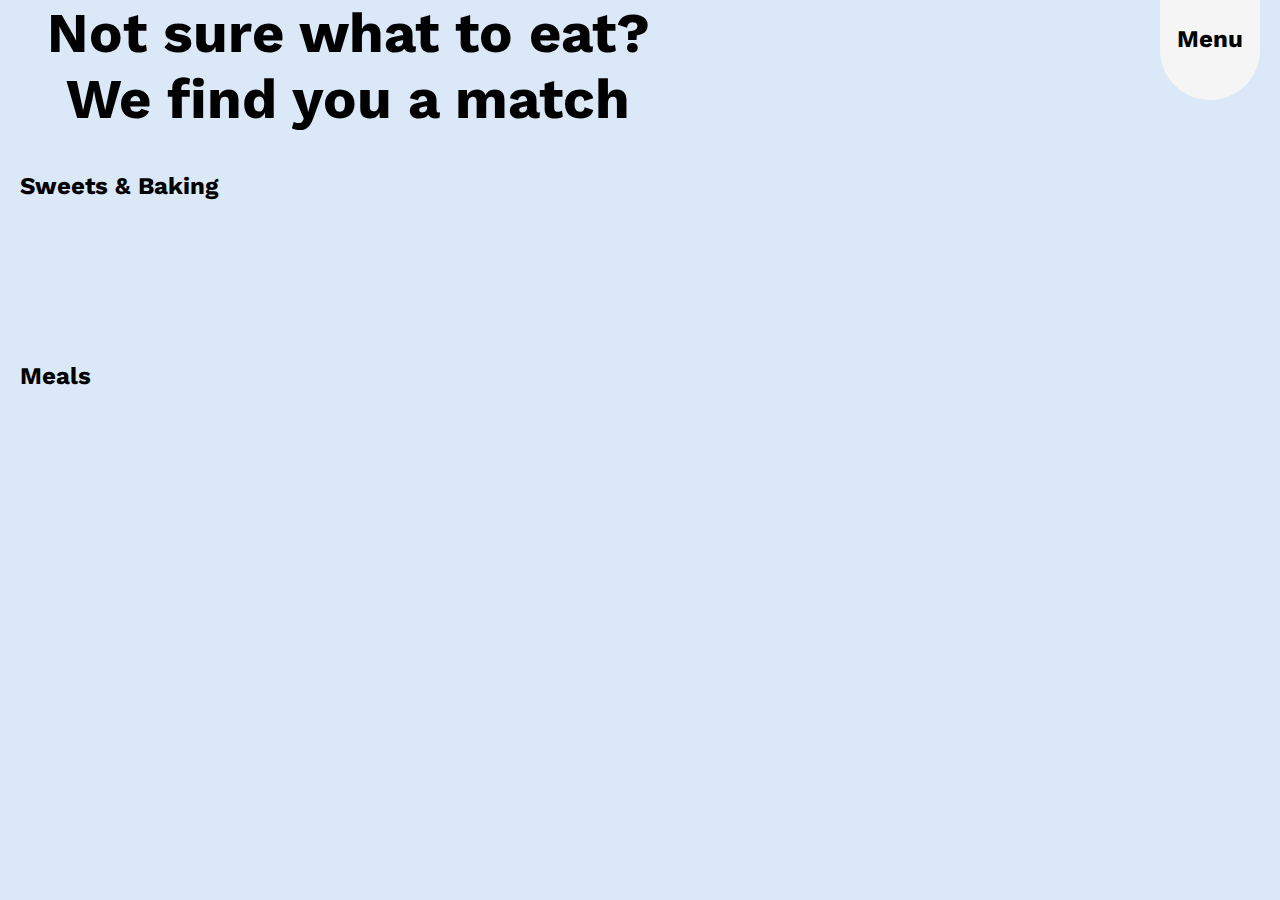
==== index.html @ 5f44358e "set up" ====
<!DOCTYPE html>
<html lang="en">

<head>
    <meta charset="UTF-8">
    <meta name="viewport" content="width=device-width, initial-scale=1.0">
    <meta http-equiv="X-UA-Compatible" content="ie=edge">
    <link
        href="https://fonts.googleapis.com/css2?family=Work+Sans:wght@100;200;300;400;500;600;700;800;900&display=swap"
        rel="stylesheet">
    <link rel="stylesheet" href="style.css">
    <title>Food Finder</title>
</head>

<body>
    <main id="frontpage-main">

        <div id="full-menu" class="overlay">
            <a href="javascript:void(0)" class="closebtn" onclick="closeNav()">&times;</a>
            <div class="overlay-content">
                <a href="index.html">
                    <h1>Home</h1>
                </a>
                <a href="#">
                    <h1>About</h1>
                </a>
            </div>
        </div>


        <div id="menu" onclick="openNav()">
            <h2>Menu</h2>
        </div>
        <div id="frontpage-container">
            <div id="info-container">
                <h1>Not sure what to eat?</h1>
                <h1>We find you a match</h1>
                <div id="options-container">
                    <div id="sweets-option-container" onclick="redirectToSweets()">
                        <h2>Sweets & Baking</h2>
                    </div>
                    <div id="meals-option-container" onclick="redirectToMeals()">
                        <h2>Meals</h2>
                    </div>
                </div>
            </div>
            <img src="images/man.png" alt="" srcset="">
        </div>
    </main>
</body>
<script>
    function openNav() {
        document.getElementById("full-menu").style.height = "100%";
    }

    function closeNav() {
        document.getElementById("full-menu").style.height = "0%";
    }

    function redirectToSweets() {
        window.location.href = "recipeFinder.php?category=sweets";
    }

    function redirectToMeals() {
        window.location.href = "recipeFinder.php?category=meals";
    }
</script>

</html>
---- style.css ----
body{
  width:100%;
  font-family: 'Work Sans', sans-serif !important;
  margin:0;
  padding:0;
  background-color: #DBE8F8;  
}

/* ////////////  Menu  /////////////// */

#menu{
  background-color: whitesmoke;
  height:100px;
  width:100px;
  float: right;
  border-radius: 0 0 50px 50px;
  margin-right:20px;
}

#menu h2{
  text-align: center;
  margin-top:25%; 
}

#menu:hover{
  cursor: pointer;
  color: #7e7e7e;
}


.overlay {
  height: 0%;
  width: 100%;
  position: fixed;
  z-index: 1;
  top: 0;
  left: 0;
  background-color: whitesmoke;
  overflow: hidden;
  transition: 0.5s;
}

.overlay-content {
  position: relative;
  top: 25%;
  width: 100%;
  text-align: center;
  margin-top: 30px;
}

.overlay a {
  padding: 8px;
  text-decoration: none;
  color:black;
  display: block;
  transition: 0.3s;
}

.overlay a:hover, .overlay a:focus {
  color: #7e7e7e;
}

.overlay .closebtn {
  position: absolute;
  top: 20px;
  right: 45px;
  font-size: 60px;
}

/* ////////////   Front Page  /////////////// */

#frontpage-main{
  height:100vh;
}

h1{
  margin:0;
  text-align: center;
  font-size: 2em;
  font-weight: bold;
}

h2{
  font-size: 1.5em;
  font-weight: bold;
}

#frontpage-container{
  display: flex;
  flex-wrap: nowrap;
}

#info-container h1{
  font-size: 3.5em;
}

#info-container{
  width:60%;
}

#frontpage-container img{
  width: 40%;
}

#options-container{
  display: flex;
  flex-direction: column;
  margin:auto;
}

#sweets-option-container, #meals-option-container{
  background-image: url("images/smoothies.jpg");
  background-size: cover;
  width: 70%;
  height:150px;
  margin:20px;
  border-radius: 20px;
}

#sweets-option-container:hover, #meals-option-container:hover{
  cursor: pointer;
}


/* ////////////   Carousel  /////////////// */

.carousel {
  width: 550px;
  height: 350px;
  margin: auto;
}


.caption-tags,
.time-tags{
  display: inline-flex;
  padding: 2px 5px 2px 5px;
  border-radius: 8px;
  border: white solid 2px;
  margin-right: 5px;
}

.tags-container {
  display: inline-flex;
}

.tags-container *  {
  padding: 2px 5px 2px 5px;
  border-radius: 8px;
  border: white solid 2px;
  margin-right: 5px;
}

.time-container {
  margin-bottom: 10px;
}

.modal {
  text-align: left;
}

.modal-tags,
.modal-time-container div {
  display: inline-flex;
  padding: 2px 5px 2px 5px;
  border-radius: 8px;
  border: black solid 2px;
}

.modal-time-container div {
  margin: 20px 5px 10px 0px;
}

.modal-tags {
  margin: 0px 5px 20px 0px;
}
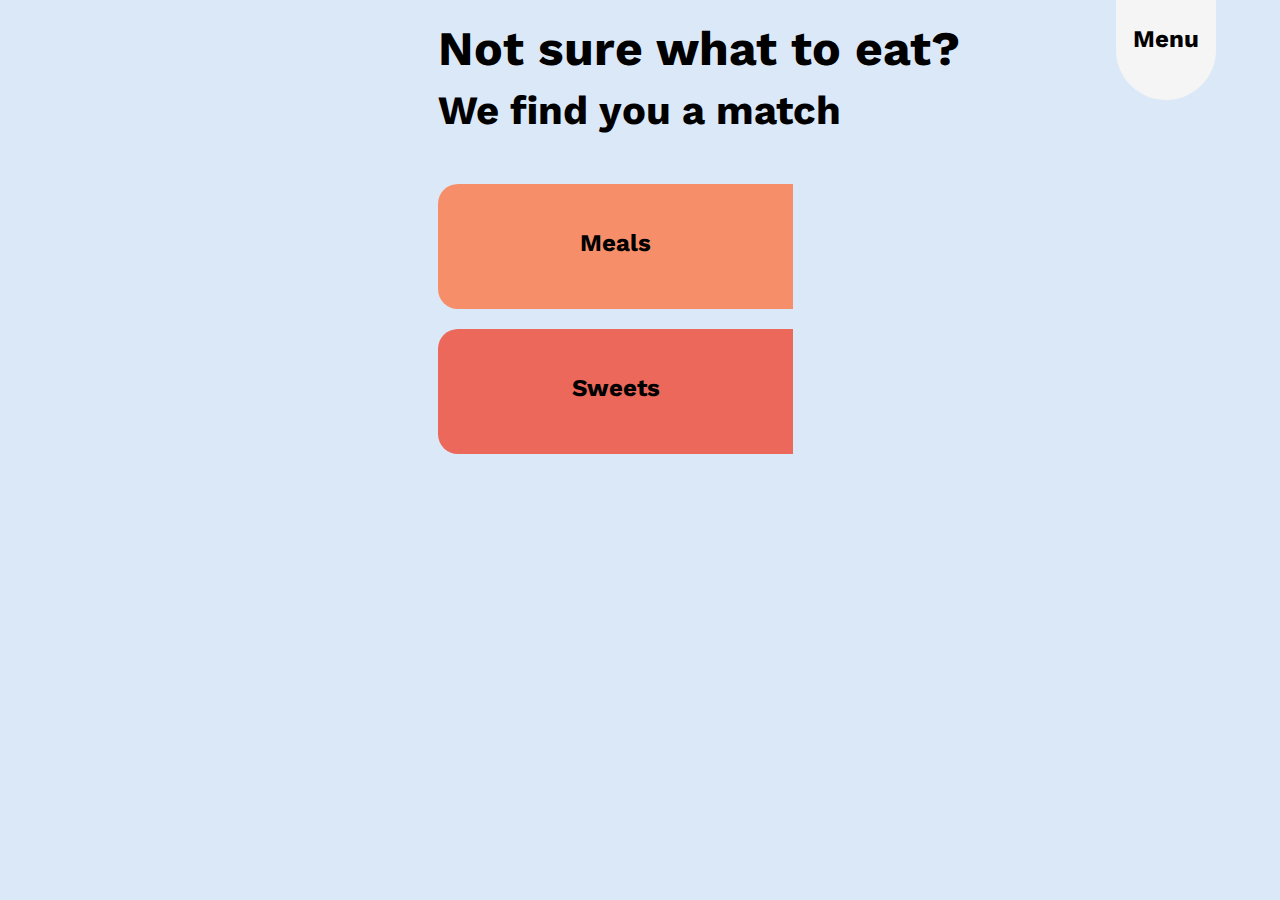
==== commit 7f4e8f75: "cleaned up php files" ====
--- a/index.html
+++ b/index.html
@@ -13,38 +13,49 @@
 </head>
 
 <body>
-    <main id="frontpage-main">
-
+    <main>
         <div id="full-menu" class="overlay">
             <a href="javascript:void(0)" class="closebtn" onclick="closeNav()">&times;</a>
             <div class="overlay-content">
                 <a href="index.html">
                     <h1>Home</h1>
                 </a>
-                <a href="#">
+                <a href="about.html">
                     <h1>About</h1>
+                </a>
+                <a href="#" onclick="redirectToMeals()">
+                    <h1>Meals Finder</h1>
+                </a>
+                <a href="#" onclick="redirectToSweets()">
+                    <h1>Sweets Finder</h1>
                 </a>
             </div>
         </div>
-
-
         <div id="menu" onclick="openNav()">
             <h2>Menu</h2>
         </div>
         <div id="frontpage-container">
+            <img src="images/recipe-finder-guy.png" alt="" srcset="">
             <div id="info-container">
-                <h1>Not sure what to eat?</h1>
-                <h1>We find you a match</h1>
+                <div id="headings-container">
+                    <h1>Not sure what to eat?</h1>
+                    <h1>We find you a match</h1>
+                </div>
                 <div id="options-container">
+                    <div id="meals-option-container" onclick="redirectToMeals()">
+                        <div id="meals-txt">
+                            <h2>Meals</h2>
+                        </div>
+                        <div id="meals-img"></div>
+                    </div>
                     <div id="sweets-option-container" onclick="redirectToSweets()">
-                        <h2>Sweets & Baking</h2>
-                    </div>
-                    <div id="meals-option-container" onclick="redirectToMeals()">
-                        <h2>Meals</h2>
+                        <div id="sweets-txt">
+                            <h2>Sweets</h2>
+                        </div>
+                        <div id="sweets-img"></div>
                     </div>
                 </div>
             </div>
-            <img src="images/man.png" alt="" srcset="">
         </div>
     </main>
 </body>
--- a/style.css
+++ b/style.css
@@ -1,3 +1,5 @@
+/* ////////////  General  /////////////// */
+
 body{
   width:100%;
   font-family: 'Work Sans', sans-serif !important;
@@ -6,6 +8,23 @@
   background-color: #DBE8F8;  
 }
 
+main{
+  height:100vh;
+  margin:0 5vw 0 5vw;
+}
+
+h1{
+  margin:0;
+  text-align: center;
+  font-size: 2em;
+  font-weight: bold;
+}
+
+h2{
+  font-size: 1.5em;
+  font-weight: bold;
+}
+
 /* ////////////  Menu  /////////////// */
 
 #menu{
@@ -14,7 +33,6 @@
   width:100px;
   float: right;
   border-radius: 0 0 50px 50px;
-  margin-right:20px;
 }
 
 #menu h2{
@@ -26,7 +44,6 @@
   cursor: pointer;
   color: #7e7e7e;
 }
-
 
 .overlay {
   height: 0%;
@@ -67,69 +84,120 @@
   font-size: 60px;
 }
 
+
+
 /* ////////////   Front Page  /////////////// */
-
-#frontpage-main{
-  height:100vh;
-}
-
-h1{
-  margin:0;
-  text-align: center;
-  font-size: 2em;
-  font-weight: bold;
-}
-
-h2{
-  font-size: 1.5em;
-  font-weight: bold;
-}
 
 #frontpage-container{
   display: flex;
   flex-wrap: nowrap;
-}
-
-#info-container h1{
-  font-size: 3.5em;
+  align-items: center;
+}
+
+#frontpage-container img{
+  width: 35%;
+  order: 1;
 }
 
 #info-container{
-  width:60%;
-}
-
-#frontpage-container img{
-  width: 40%;
-}
-
-#options-container{
+  width:65%;
   display: flex;
   flex-direction: column;
   margin:auto;
+  justify-items: flex-start;
+  padding:50px;
+  order: 2;
+}
+
+#headings-container{
+  display: flex;
+  flex-direction: column;
+}
+
+#headings-container h1:nth-child(1){
+  font-size: 3.3em;
+  margin-bottom:10px;
+  text-align: left;
+}
+
+#headings-container h1:nth-child(2){
+  font-size: 2.5em;
+  text-align: left;
+}
+
+#options-container{
+  width: 90%;
+  margin:30px 0 0 0;
 }
 
 #sweets-option-container, #meals-option-container{
-  background-image: url("images/smoothies.jpg");
+  height:145px;
+  margin: 20px 0 20px 0;
+  display: flex;
+  flex-wrap: nowrap;
+}
+
+#sweets-img, #meals-img{
+  height:100%;
+  width:40%;
+  border-radius: 0 20px 20px 0;
+}
+
+#sweets-img{
+  background-image: url("images/christmas_squares.jpg");
   background-size: cover;
-  width: 70%;
-  height:150px;
-  margin:20px;
-  border-radius: 20px;
+}
+
+#meals-img{
+  background-image: url("images/dumplings-2.jpg");
+  background-size: cover;
+}
+
+#sweets-txt, #meals-txt{
+  width:60%;
+  height:100%;
+  border-radius: 20px 0 0 20px;
+}
+
+#sweets-txt{
+  background-color: #eb685a;
+}
+
+#meals-txt{
+  background-color: #f68f69;
+}
+
+#sweets-txt h2, #meals-txt h2{
+  text-align: center;
+  position: relative;
+  top: 20%;
 }
 
 #sweets-option-container:hover, #meals-option-container:hover{
   cursor: pointer;
-}
-
-
-/* ////////////   Carousel  /////////////// */
+  filter: brightness(95%);
+}
+
+
+
+/* ////////////   Recipe Finder Carousel  /////////////// */
 
 .carousel {
-  width: 550px;
-  height: 350px;
-  margin: auto;
-}
-
+  width: 600px;
+  height: 400px;
+  position: absolute;
+  top: 50%;
+  left: 50%;
+  transform: translate(-50%, -50%);
+}
+
+.carousel-inner{
+  border-radius: 20px;
+}
+
+.carousel-inner img{
+  filter: brightness(72%);
+}
 
 .caption-tags,
 .time-tags{
@@ -142,6 +210,7 @@
 
 .tags-container {
   display: inline-flex;
+  font-weight: 600;
 }
 
 .tags-container *  {
@@ -153,25 +222,367 @@
 
 .time-container {
   margin-bottom: 10px;
-}
+  font-weight: 600;
+  padding: 5px;
+}
+
+
+
+/* ////////////   Recipe Finder Modal  /////////////// */
 
 .modal {
   text-align: left;
+}
+
+.modal-header{
+  border-bottom: none;
+}
+
+.modal-body img{
+  border-radius: 20px;
+}
+
+.modal-body{
+  padding: 0 1.2rem 1rem 1.2rem;
 }
 
 .modal-tags,
 .modal-time-container div {
   display: inline-flex;
-  padding: 2px 5px 2px 5px;
+  padding: 5px;
   border-radius: 8px;
   border: black solid 2px;
+  font-weight: 600;
 }
 
 .modal-time-container div {
-  margin: 20px 5px 10px 0px;
+  margin: 30px 5px 10px 0px;
 }
 
 .modal-tags {
   margin: 0px 5px 20px 0px;
 }
 
+.modal-tags-container{
+  margin-bottom:8px;
+}
+
+#modal-ingredients{
+  margin-bottom: 30px;
+}
+
+
+
+/* ////////////   About  /////////////// */
+
+#about-container{
+  display: flex;
+  flex-wrap: nowrap;
+  align-items: center;
+  padding: 40px 80px 0 80px;
+}
+
+#about-info-container{
+  width:60%;
+  order:1;
+}
+
+#about-info-container h1{
+  text-align: left;
+}
+
+#about-img-container{
+  width: 40%;
+  order:2;
+}
+
+#about-img-container img{
+  width: 120%;
+}
+
+
+
+/* ////////////  Media Queries /////////////// */
+
+
+@media (max-width: 1400px) {
+
+  #info-container{
+    padding:20px;
+  }
+
+  #headings-container h1:nth-child(1){
+    font-size: 3em;
+  }
+  
+  #headings-container h1:nth-child(2){
+    font-size: 2.5em;
+  }
+  
+  #sweets-option-container, #meals-option-container{
+    height:125px;
+  }  
+
+}
+
+@media (max-width: 1200px) {  
+  #sweets-option-container, #meals-option-container{
+    height:110px;
+  }  
+
+  #headings-container h1:nth-child(1){
+    font-size: 2.7em;
+  }
+  
+  #headings-container h1:nth-child(2){
+    font-size: 2.3em;
+  }
+
+  #about-info-container{
+    width:50%;
+  }
+
+  #about-img-container{
+    width: 50%;
+  }
+
+}
+
+@media (max-width: 991.98px) {
+
+  h1{
+    font-size: 1.9em;
+  }
+  
+  h2{
+    font-size: 1.4em;
+  }
+
+  #menu{
+    height:85px;
+    width:85px;
+  }
+  
+  #sweets-option-container, #meals-option-container{
+    height:95px;
+  }  
+
+  #headings-container h1:nth-child(1){
+    font-size: 2em;
+  }
+  
+  #headings-container h1:nth-child(2){
+    font-size: 1.7em;
+  }
+
+  #options-container{
+    width: 100%;
+    margin:10px 0 0 0;
+  }
+
+  #sweets-txt h2, #meals-txt h2{
+    top: 15%;
+  }
+
+  #about-container{
+    padding: 40px;
+  }
+
+  #about-info-container{
+    width:65%;
+    margin:0;
+  }
+  
+  #about-img-container{
+    width: 35%;
+  }
+
+  #about-img-container img{
+    width: 150%;
+  }
+
+  .carousel {
+    width: 70%;
+    height: auto;
+  }
+
+}
+
+@media (max-width: 767.98px) {
+  h1{
+    font-size: 1.8em;
+  }
+  
+  h2{
+    font-size: 1.2em;
+  }
+
+  #menu{
+    height:75px;
+    width:75px;
+  }
+
+  #info-container{
+    padding:10px;
+  }
+
+  #sweets-option-container, #meals-option-container{
+    height:65px;
+    margin: 10px 0 10px 0;
+  }  
+
+  #sweets-txt h2, #meals-txt h2{
+    top: 5%;
+  }
+
+  #headings-container h1:nth-child(1){
+    font-size: 1.5em;
+  }
+  
+  #headings-container h1:nth-child(2){
+    font-size: 1.3em;
+  }
+
+  #about-container{
+    display: flex;
+    flex-direction: column;
+    padding: 40px 80px 0 80px;
+    margin-left: 10%;
+  }
+  
+  #about-info-container{
+    width:100%;
+    order:2;
+    margin:40px 0;
+  }
+  
+  #about-img-container{
+    width: 100%;
+    order:1;
+  }
+  
+  #about-img-container img{
+    width: 90%;
+  }
+
+  .carousel {
+    width: 70%;
+    height: auto;
+  }
+
+}
+
+@media (max-width: 580px) {
+  
+  #frontpage-container{
+    display: flex;
+    flex-direction: column;
+  }
+  
+  #frontpage-container img{
+    width: 70%;
+    order: 2;
+  }
+  
+  #info-container{
+    width:100%;
+    order: 1;
+    padding:90px 20px 20px 20px;
+  }
+
+  #sweets-option-container, #meals-option-container{
+    height:75px;
+  }  
+
+  #sweets-txt h2, #meals-txt h2{
+    top: 10%;
+  }
+  
+  #about-container{
+    padding: 40px 20px 0 20px;
+  }
+
+  .carousel {
+    width: 80%;
+    height: auto;
+  }
+
+  .caption-tags,
+  .time-tags{
+    margin-bottom:5px;
+  }
+
+  .time-container {
+    margin-bottom: 0px;
+  }
+
+  .carousel-caption{
+  bottom:0px;
+  }
+}
+
+@media (max-width: 380px) {  
+
+  h1{
+    font-size: 1.6em;
+  }
+  
+  h2{
+    font-size: 1em;
+  }
+
+  #menu{
+    height:60px;
+    width:60px;
+  }
+
+  #frontpage-container img{
+    width: 90%;
+  }
+  
+  #info-container{
+    width:100%;
+    padding:90px 0px 0px 20px;
+  }
+
+  #headings-container h1:nth-child(1){
+    font-size: 1.25em;
+  }
+  
+  #headings-container h1:nth-child(2){
+    font-size: 1.1em;
+  }
+
+  #sweets-option-container, #meals-option-container{
+    height:60px;
+  }  
+
+  #sweets-txt h2, #meals-txt h2{
+    top: 10%;
+  }
+
+  #about-img-container img{
+    width: 120%;
+  }
+
+  .carousel {
+    position: absolute;
+    top: 38%;
+    left: 50%;
+  }
+
+  .carousel-caption{
+    padding-bottom:0px;
+    padding-top:0px;
+   }
+
+  .caption-tags,
+  .time-tags{
+    padding: 2px;
+  }
+
+  .tags-container *  {
+    padding: 2px;
+  }
+
+}